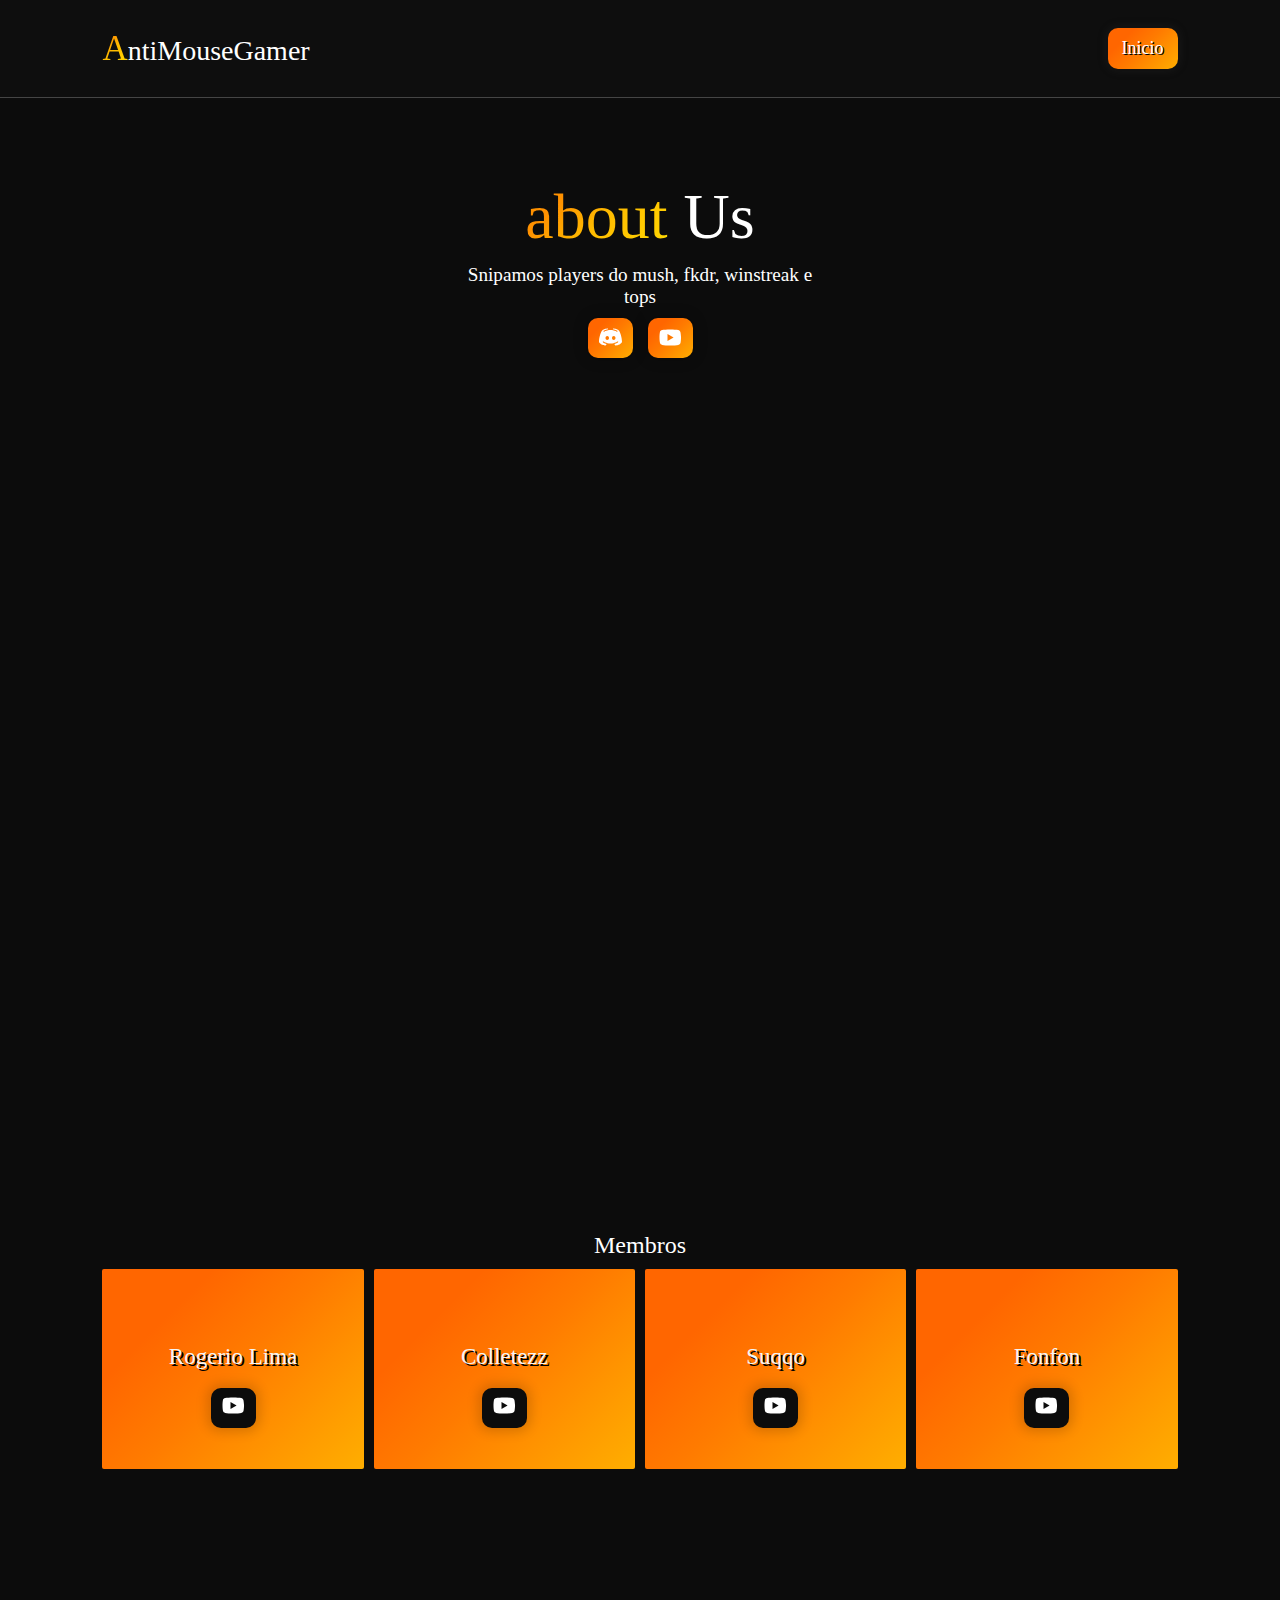
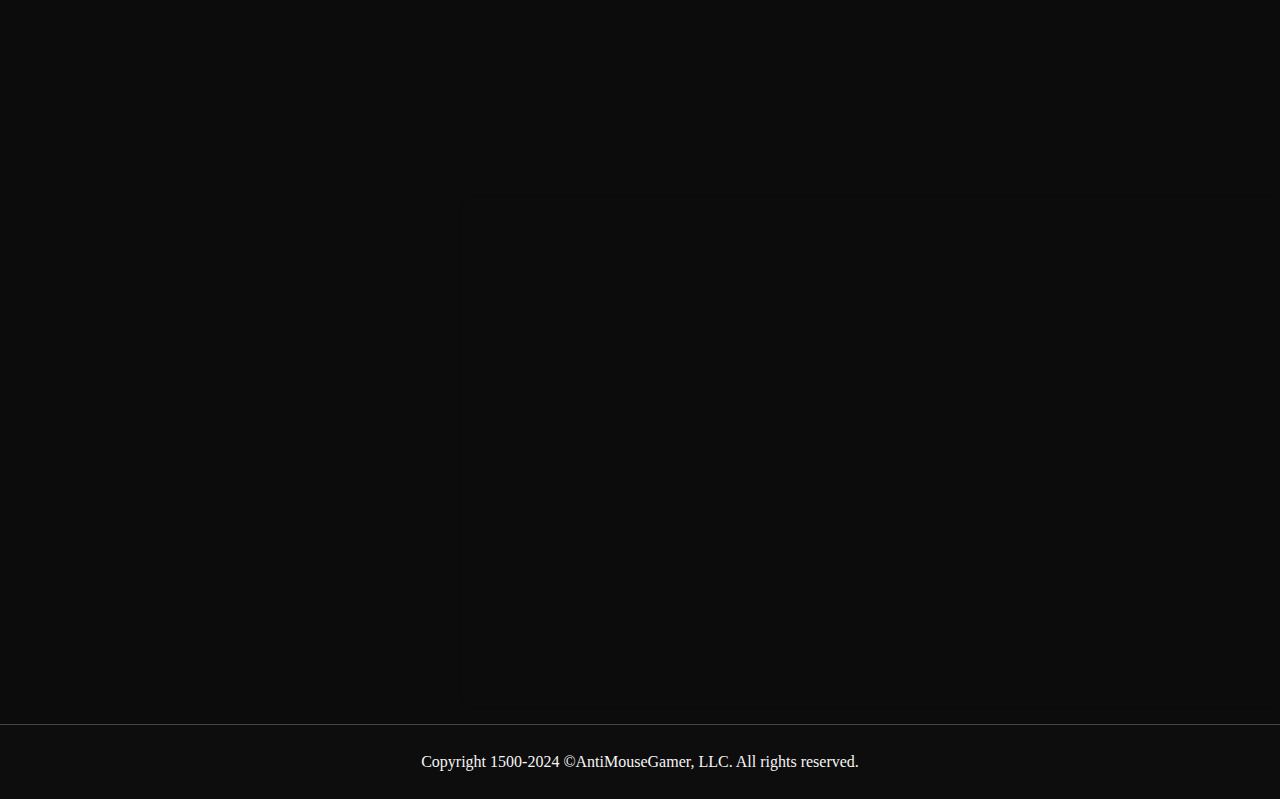
==== index.html @ a4136161 "Update and rename queraiva.html to index.html" ====
<!DOCTYPE html>
<html lang="pt-BR">
<head>
    <meta charset="UTF-8">
    <meta name="viewport" content="width=device-width, initial-scale=1.0">
    <title>AntiMouseGamerClub</title>
    <link rel="stylesheet" href="queraiva.css">
    <link rel="stylesheet" href="https://cdnjs.cloudflare.com/ajax/libs/font-awesome/6.5.2/css/all.min.css">
    <link rel="icon" href="istockphoto-177347598-612x612.png">
</head>
<body>
    <header>
        <nav id="nav_bar">
            <p id="nav_logo"><a>A</a>ntiMouseGamer</p>

            <ul id="nav_list">
                <li class="nav-item active">
                    <button class="button-default"><a href="#home">Inicio</a></button>
                </li>
            </ul>



        
        </nav>
    </header>

    <main id="content">
        <section id="home">
            <div id="cta">
                <h1 id="title">
                    <span>about </span>Us

                </h1>

                <p id="description">
                    Snipamos players do mush, fkdr, winstreak e tops
                </p>

                <div id="cta-buttons">
                
                </div>

                <div class="social-media-btn">
                    
                        <i id="fa-dc">
                           <a href="https://discord.gg/qJ8Dzed3kV"> 
                            <svg fill="#FFFFFF" xmlns="http://www.w3.org/2000/svg"  viewBox="0 0 50 50" width="50px" height="50px"><path d="M 41.625 10.769531 C 37.644531 7.566406 31.347656 7.023438 31.078125 7.003906 C 30.660156 6.96875 30.261719 7.203125 30.089844 7.589844 C 30.074219 7.613281 29.9375 7.929688 29.785156 8.421875 C 32.417969 8.867188 35.652344 9.761719 38.578125 11.578125 C 39.046875 11.867188 39.191406 12.484375 38.902344 12.953125 C 38.710938 13.261719 38.386719 13.429688 38.050781 13.429688 C 37.871094 13.429688 37.6875 13.378906 37.523438 13.277344 C 32.492188 10.15625 26.210938 10 25 10 C 23.789063 10 17.503906 10.15625 12.476563 13.277344 C 12.007813 13.570313 11.390625 13.425781 11.101563 12.957031 C 10.808594 12.484375 10.953125 11.871094 11.421875 11.578125 C 14.347656 9.765625 17.582031 8.867188 20.214844 8.425781 C 20.0625 7.929688 19.925781 7.617188 19.914063 7.589844 C 19.738281 7.203125 19.34375 6.960938 18.921875 7.003906 C 18.652344 7.023438 12.355469 7.566406 8.320313 10.8125 C 6.214844 12.761719 2 24.152344 2 34 C 2 34.175781 2.046875 34.34375 2.132813 34.496094 C 5.039063 39.605469 12.972656 40.941406 14.78125 41 C 14.789063 41 14.800781 41 14.8125 41 C 15.132813 41 15.433594 40.847656 15.621094 40.589844 L 17.449219 38.074219 C 12.515625 36.800781 9.996094 34.636719 9.851563 34.507813 C 9.4375 34.144531 9.398438 33.511719 9.765625 33.097656 C 10.128906 32.683594 10.761719 32.644531 11.175781 33.007813 C 11.234375 33.0625 15.875 37 25 37 C 34.140625 37 38.78125 33.046875 38.828125 33.007813 C 39.242188 32.648438 39.871094 32.683594 40.238281 33.101563 C 40.601563 33.515625 40.5625 34.144531 40.148438 34.507813 C 40.003906 34.636719 37.484375 36.800781 32.550781 38.074219 L 34.378906 40.589844 C 34.566406 40.847656 34.867188 41 35.1875 41 C 35.199219 41 35.210938 41 35.21875 41 C 37.027344 40.941406 44.960938 39.605469 47.867188 34.496094 C 47.953125 34.34375 48 34.175781 48 34 C 48 24.152344 43.785156 12.761719 41.625 10.769531 Z M 18.5 30 C 16.566406 30 15 28.210938 15 26 C 15 23.789063 16.566406 22 18.5 22 C 20.433594 22 22 23.789063 22 26 C 22 28.210938 20.433594 30 18.5 30 Z M 31.5 30 C 29.566406 30 28 28.210938 28 26 C 28 23.789063 29.566406 22 31.5 22 C 33.433594 22 35 23.789063 35 26 C 35 28.210938 33.433594 30 31.5 30 Z"/></svg>
                        </a>
                        
                        </i>

                        <i id="fa-yt">
                          <a href="https://www.youtube.com/@ATMGC"><svg fill="#FFFFFF" xmlns="http://www.w3.org/2000/svg"  viewBox="0 0 50 50" width="50px" height="50px"><path d="M 44.898438 14.5 C 44.5 12.300781 42.601563 10.699219 40.398438 10.199219 C 37.101563 9.5 31 9 24.398438 9 C 17.800781 9 11.601563 9.5 8.300781 10.199219 C 6.101563 10.699219 4.199219 12.199219 3.800781 14.5 C 3.398438 17 3 20.5 3 25 C 3 29.5 3.398438 33 3.898438 35.5 C 4.300781 37.699219 6.199219 39.300781 8.398438 39.800781 C 11.898438 40.5 17.898438 41 24.5 41 C 31.101563 41 37.101563 40.5 40.601563 39.800781 C 42.800781 39.300781 44.699219 37.800781 45.101563 35.5 C 45.5 33 46 29.398438 46.101563 25 C 45.898438 20.5 45.398438 17 44.898438 14.5 Z M 19 32 L 19 18 L 31.199219 25 Z"/></svg></a>  
                          
                        </i>
                    
                        

        </section>

        <section id="coisas">
            <h2 class="section-title">Membros</h2>

            <div id="coisas1">
                
                <div id="coisa">
                    <h3 class="coisa-titulo">
                        Rogerio Lima
                    </h3>

                    <div class="coisa-descri">
                        <i id="fa-yt2">
                            <a href="https://www.youtube.com/@myrealnameguys"><svg fill="#FFFFFF" xmlns="http://www.w3.org/2000/svg"  viewBox="0 0 50 50" width="50px" height="50px"><path d="M 44.898438 14.5 C 44.5 12.300781 42.601563 10.699219 40.398438 10.199219 C 37.101563 9.5 31 9 24.398438 9 C 17.800781 9 11.601563 9.5 8.300781 10.199219 C 6.101563 10.699219 4.199219 12.199219 3.800781 14.5 C 3.398438 17 3 20.5 3 25 C 3 29.5 3.398438 33 3.898438 35.5 C 4.300781 37.699219 6.199219 39.300781 8.398438 39.800781 C 11.898438 40.5 17.898438 41 24.5 41 C 31.101563 41 37.101563 40.5 40.601563 39.800781 C 42.800781 39.300781 44.699219 37.800781 45.101563 35.5 C 45.5 33 46 29.398438 46.101563 25 C 45.898438 20.5 45.398438 17 44.898438 14.5 Z M 19 32 L 19 18 L 31.199219 25 Z"/></svg></a>  
                            
                          </i>
                    </div>
                </div>
                <div id="coisa">
                    <h3 class="coisa-titulo">
                        Colletezz
                    </h3>
                        
                    <div class="coisa-descri">
                        <i id="fa-yt2">
                            <a href="https://www.youtube.com/@SkilledPlayer895"><svg fill="#FFFFFF" xmlns="http://www.w3.org/2000/svg"  viewBox="0 0 50 50" width="50px" height="50px"><path d="M 44.898438 14.5 C 44.5 12.300781 42.601563 10.699219 40.398438 10.199219 C 37.101563 9.5 31 9 24.398438 9 C 17.800781 9 11.601563 9.5 8.300781 10.199219 C 6.101563 10.699219 4.199219 12.199219 3.800781 14.5 C 3.398438 17 3 20.5 3 25 C 3 29.5 3.398438 33 3.898438 35.5 C 4.300781 37.699219 6.199219 39.300781 8.398438 39.800781 C 11.898438 40.5 17.898438 41 24.5 41 C 31.101563 41 37.101563 40.5 40.601563 39.800781 C 42.800781 39.300781 44.699219 37.800781 45.101563 35.5 C 45.5 33 46 29.398438 46.101563 25 C 45.898438 20.5 45.398438 17 44.898438 14.5 Z M 19 32 L 19 18 L 31.199219 25 Z"/></svg></a>  
                            
                          </i>
                    </div>
                </div>
                <div id="coisa">
                    <h3 class="coisa-titulo">
                        Suqqo
                    </h3>

                    <div class="coisa-descri">
                        <i id="fa-yt2">
                            <a href="https://www.youtube.com/@suqqo1"><svg fill="#FFFFFF" xmlns="http://www.w3.org/2000/svg"  viewBox="0 0 50 50" width="50px" height="50px"><path d="M 44.898438 14.5 C 44.5 12.300781 42.601563 10.699219 40.398438 10.199219 C 37.101563 9.5 31 9 24.398438 9 C 17.800781 9 11.601563 9.5 8.300781 10.199219 C 6.101563 10.699219 4.199219 12.199219 3.800781 14.5 C 3.398438 17 3 20.5 3 25 C 3 29.5 3.398438 33 3.898438 35.5 C 4.300781 37.699219 6.199219 39.300781 8.398438 39.800781 C 11.898438 40.5 17.898438 41 24.5 41 C 31.101563 41 37.101563 40.5 40.601563 39.800781 C 42.800781 39.300781 44.699219 37.800781 45.101563 35.5 C 45.5 33 46 29.398438 46.101563 25 C 45.898438 20.5 45.398438 17 44.898438 14.5 Z M 19 32 L 19 18 L 31.199219 25 Z"/></svg></a>  
                            
                          </i> 
                    </div>
                    
                </div>
                <div id="coisa">
                    <h3 class="coisa-titulo">
                        Fonfon
                    </h3>

                    <div class="coisa-descri">
                        <i id="fa-yt2">
                            <a href="https://www.youtube.com/@phoenixs3c"><svg fill="#FFFFFF" xmlns="http://www.w3.org/2000/svg"  viewBox="0 0 50 50" width="50px" height="50px"><path d="M 44.898438 14.5 C 44.5 12.300781 42.601563 10.699219 40.398438 10.199219 C 37.101563 9.5 31 9 24.398438 9 C 17.800781 9 11.601563 9.5 8.300781 10.199219 C 6.101563 10.699219 4.199219 12.199219 3.800781 14.5 C 3.398438 17 3 20.5 3 25 C 3 29.5 3.398438 33 3.898438 35.5 C 4.300781 37.699219 6.199219 39.300781 8.398438 39.800781 C 11.898438 40.5 17.898438 41 24.5 41 C 31.101563 41 37.101563 40.5 40.601563 39.800781 C 42.800781 39.300781 44.699219 37.800781 45.101563 35.5 C 45.5 33 46 29.398438 46.101563 25 C 45.898438 20.5 45.398438 17 44.898438 14.5 Z M 19 32 L 19 18 L 31.199219 25 Z"/></svg></a>  
                            
                          </i>
                    </div>
            </div>
        </section>

        <div id="widget">
            <iframe src="https://discord.com/widget?id=1278100739876458537&theme=dark" width="350" height="500" allowtransparency="true" frameborder="0" sandbox="allow-popups allow-popups-to-escape-sandbox allow-same-origin allow-scripts"></iframe>
        </div>
        
                        <section id="footer">
            <footer>
                Copyright 1500-2024 &copy;AntiMouseGamer, LLC. All rights reserved.<br>

                <div id="author">
                </div>
            </footer>
        </section>
    </main>
    <script src="script.js"></script>


</body>
</html>
---- queraiva.css ----
@import url('https://fonts.cdnfonts.com/css/minecraft-3');
@import url('https://fonts.cdnfonts.com/css/home-video');
@import url('https://fonts.googleapis.com/css2?family=Poppins:ital,wght@0,100;0,200;0,300;0,400;0,500;0,600;0,700;0,800;0,900;1,100;1,200;1,300;1,400;1,500;1,600;1,700;1,800;1,900&display=swap');

*{
    font-family: '';
    margin: 0;
    padding: 0;
    box-sizing: border-box;
    font-weight: 400;
    
}

body{
    background-color: rgb(12, 12, 12);
}
section{
    padding: 28px 8%;
}
header{
    width: 100%;
    padding: 28px 8%;
    position: sticky;
    top: 0;
    background-color: rgb(14, 14, 14);
    z-index: 3;
    border-bottom: 1px rgba(255, 255, 255, 0.233) solid;
}

#nav_bar{
    width: 100%;
    display: flex;
    align-items: center;
    justify-content: space-between;
}
#nav_logo{
    font-size: 28px;
    color: white;
    font-family: '';
    font-family: '';
}
#nav_list{
    display: flex;
    list-style: none;
    gap: 48px;
}
.nav-item a {
    text-decoration: none;
    color: whitesmoke;
}
.nav-item.active a {
    color: rgb(255, 255, 255);
}
.button-default{
    border: none;
    cursor: pointer;
    display: flex;
    align-items: center;
    justify-content: center;
    border-radius: 10px;
    padding: 10px 14px;
    font-weight: 650;
    box-shadow: 0px 0px 10px 2px rgba(70, 70, 70, 0.158);
    background: linear-gradient(135deg, #ff6600 24%, #ff7b00 50%, #ff9900 79%, #ffae00 100%);
    color: #fff;
    transition: 0.5;
    text-shadow: 1.2px 1.2px black;
    font-size: 18px;
}
.button-default:hover{
    background: linear-gradient(135deg, rgb(184, 83, 0) 24%, #b35600 50%, #c27400 79%, #ca8a00 100%);
    color: rgb(214, 214, 214);
    transition: ease 1s;
}
#home{
    display: flex;
    min-height: calc(100vh - 98px);
    font-weight: 400;
    justify-content: center;
    text-align: center;
}

#cta{
    width: 35%;
    flex-direction: column;
    gap: 28px;
    margin-top: 5%;
}
#title{
    font-size: 4rem;
    color: white;
}
#title span{
    color:#124f68;
    background: linear-gradient(135deg, #ff9100 24%, #ffbb00 50%, #ffd000 79%, #ffe609 100%);
    background-clip: text;
    -webkit-text-fill-color: transparent;
    color: black;
    
}
#description{
    color: white;
    font-family: '';
    font-size: 1.2rem;
    margin-top: 10px;
    margin-bottom: 10px;
    text-align: center;
}
#description a{
    font-family: '';
    text-decoration: none;
    color:#124f68;
    background: linear-gradient(135deg, #ff6600 24%, #ff7b00 50%, #ff9900 79%, #ffae00 100%);
    background-clip: text;
    -webkit-text-fill-color: transparent;
    color: black;
    font-size: 1.2rem;
}
#description a:hover{
    font-style: italic;
}
#cta-buttons{
    display: flex;
}
#cta-buttons a{
    text-decoration: none;
}
.social-media-btn{

    display: flex;
    gap: 15px;
    justify-content: center;
}
.social-media-btn a{
    
    display: flex;
    align-items: center;
    width: 45px;
    height: 40px;
    background: linear-gradient(135deg, #ff6600 24%, #ff7b00 50%, #ff9900 79%, #ffae00 100%);
    justify-content: center;
    border-radius: 10px;
    text-decoration: none;
    box-shadow: 0px 0px 12px 4px rgba(0, 0, 0, 0.151);
    
}
.social-media-btn a:hover{
    background: linear-gradient(135deg, rgb(184, 83, 0) 24%, #b35600 50%, #c27400 79%, #ca8a00 100%);
}
#fa-dc svg{
    height: 25px;
    align-items: center;
    justify-content: center;
    display: flex;
    
}
#fa-yt svg{
    display: flex; 
    height: 25px;
    align-items: center;
    justify-content: center;
    
}
.button-default2{
    border: none;
    cursor: pointer;
    align-items: center;
    border-radius: 10px;
    padding: 10px 14px;
    font-weight: 650;
    box-shadow: 0px 0px 10px 2px rgba(70, 70, 70, 0.158);
    background: linear-gradient(135deg, #ff9100 24%, #ffbb00 50%, #ffd000 79%, #ffe609 100%);
    color: #fff;
    margin-top: 20px;
    margin-bottom: 20px;
    transition: 0.5;
}
#coisas{
    display: flex;
    flex-direction: column;
    align-items: center;
    justify-content: center;
    min-height: 100vh;
    text-align: center;
}
.section-title{
    color: white;
    font-size: 1.5635;
}
#coisas1{
    width: 100%;
    display: flex;
    justify-content: center;
    gap: 10px;
    margin-top: 10px;
}
#coisa{
    display: flex;
    flex-direction: column;
    align-items: center;
    border-radius: 2px;
    gap: 18px;
    width: 25%;
    padding: 20px;
    height: 200px;
    background: linear-gradient(135deg, #ff6600 24%, #ff7b00 50%, #ff9900 79%, #ffae00 100%);
}
#coisa h3{
    color: whitesmoke;
    font-size: 23px;
    align-items: center;
    justify-content: center;
    margin-top: 25%;
    text-shadow: 2px 2px black;  
}
#widget{
    margin-left: calc(50% - 175px);
    box-shadow: 0px 0px 10px rgba(97, 97, 97, 0.041);
    border-radius: 10px;
    margin-bottom: 20px;
}
.coisa-descri{
    color: whitesmoke;
    display: flex;
    text-align: center;
    align-items: center;
    font-family: monospace;
    font-size: 17px;
    text-shadow: 1px 1px 2px black;
    font-family: '';
}
#footer{
    width: 100%;
    padding: 28px 8%;
    top: 0;
    background-color: rgb(14, 13, 13);
    z-index: 3;
    border-top: 1px rgba(255, 255, 255, 0.233) solid;
    color: whitesmoke;
    text-align: center;
    font-weight: normal;
}
.button-default a{
    color: white;
    text-decoration: none;

}
.button-default2:hover{
    color: rgb(219, 218, 218);
    background: linear-gradient(135deg, #002453 24%, #154f75 50%, #165d79 79%, #2a5b8d 100%);
    transition: 0.5;
}
#author{
    display: flex;
    text-align: right;
    font-family: '';
}

#footer a{
    background: linear-gradient(135deg, #002c66 24%, #185985 50%, #186785 79%, #316AA4 100%);
    background-clip: text;
    -webkit-text-fill-color: transparent;
    color: black;
    font-size: 17px;
    text-shadow: 1px 1px 2px rgba(0, 0, 0, 0.432);
    text-decoration: none;
    font-family: '';
    margin-top: 10px ;
    bottom: 0;
}
#footer a:hover{
    font-style: italic;
}
#footer a span{
    font-family: '';
}

#nav_logo a{
    font-family: '';
    color:#124f68;
    background: linear-gradient(135deg, #ff9100 24%, #ffbb00 50%, #ffd000 79%, #ffe609 100%);
    background-clip: text;
    -webkit-text-fill-color: transparent;
    font-size: 35px;


}
#fa-yt2 svg{
    height: 25px;
    width: 25px;
}
#fa-yt2{
    display: flex; 
    height: 25px;
    align-items: center;
    justify-content: center;
    display: flex;
    gap: 15px;
    justify-content: center;    
    display: flex;
    align-items: center;
    width: 45px;
    height: 40px;
    background-color: rgb(12, 12, 12);
    justify-content: center;
    border-radius: 10px;
    text-decoration: none;
    box-shadow: 0px 0px 12px 4px rgba(0, 0, 0, 0.151);
}
#fa-yt2:hover{
    background-color: rgb(37, 37, 37);
}
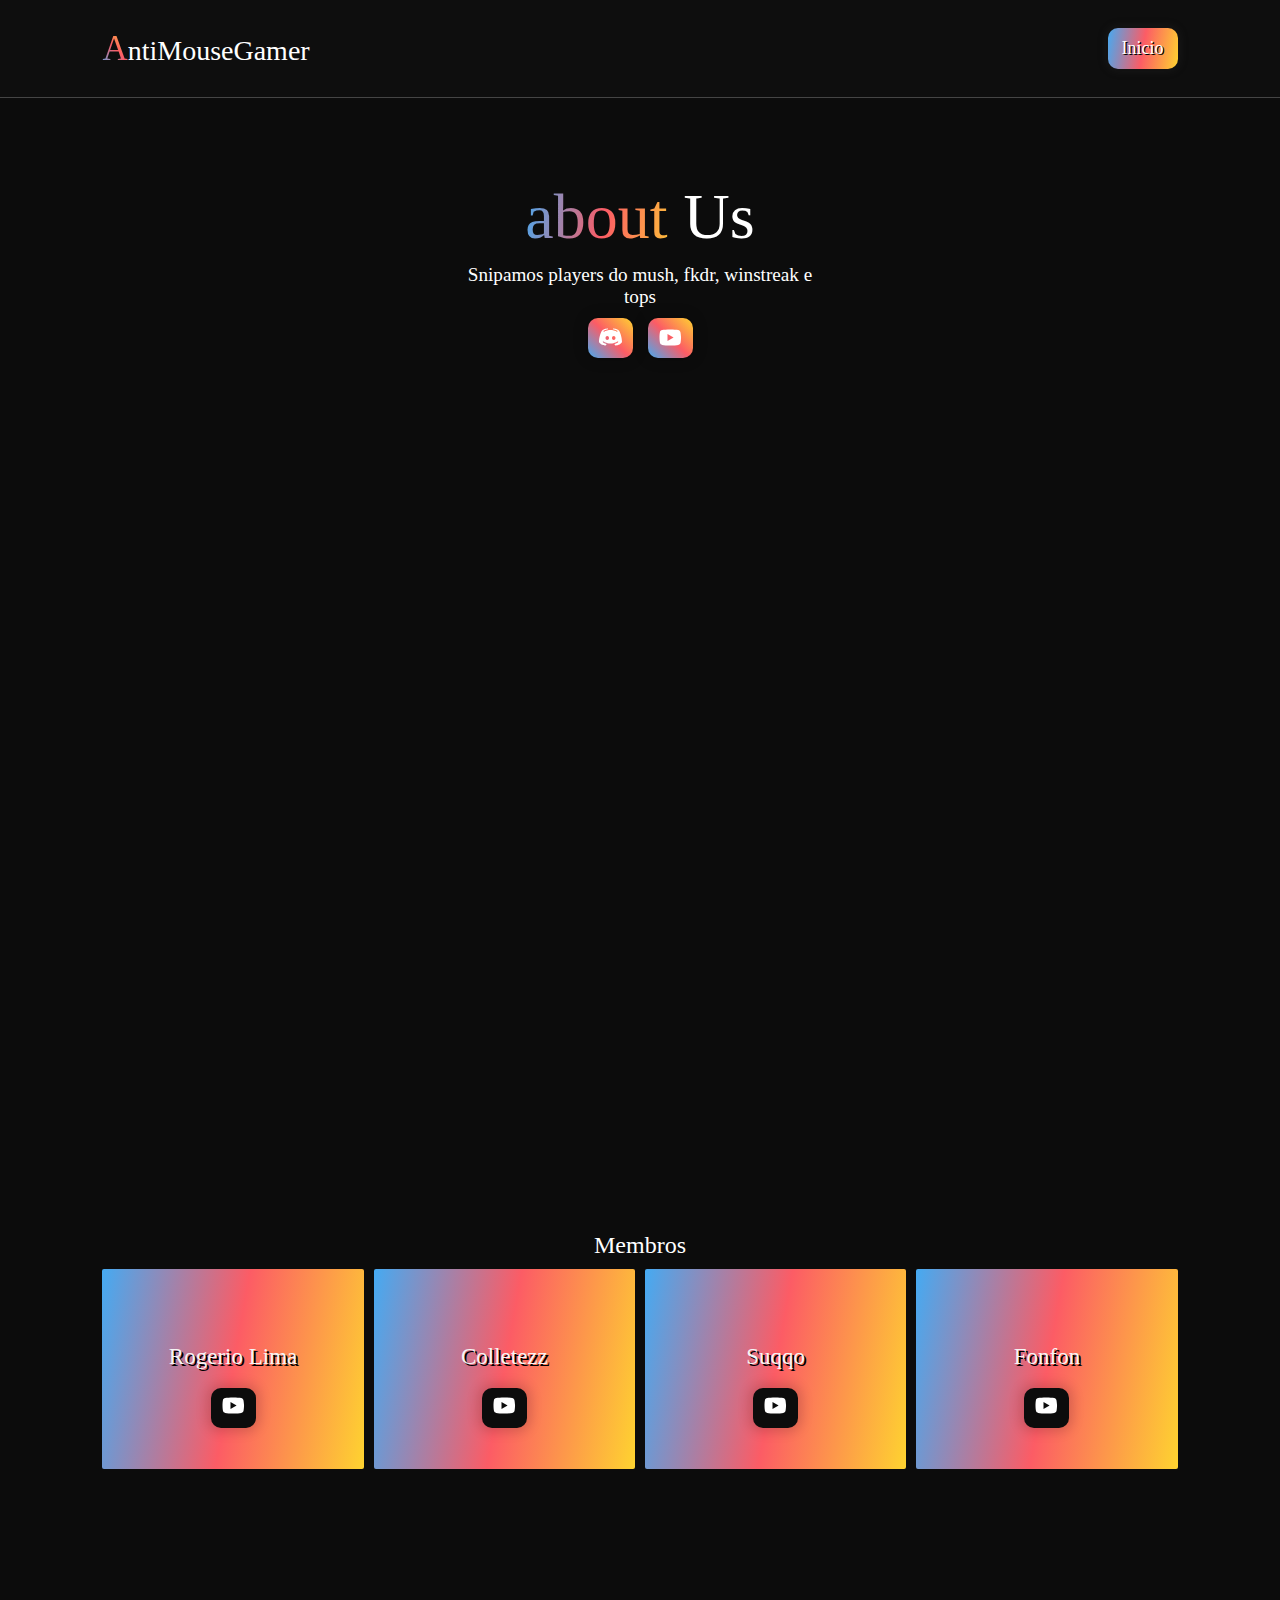
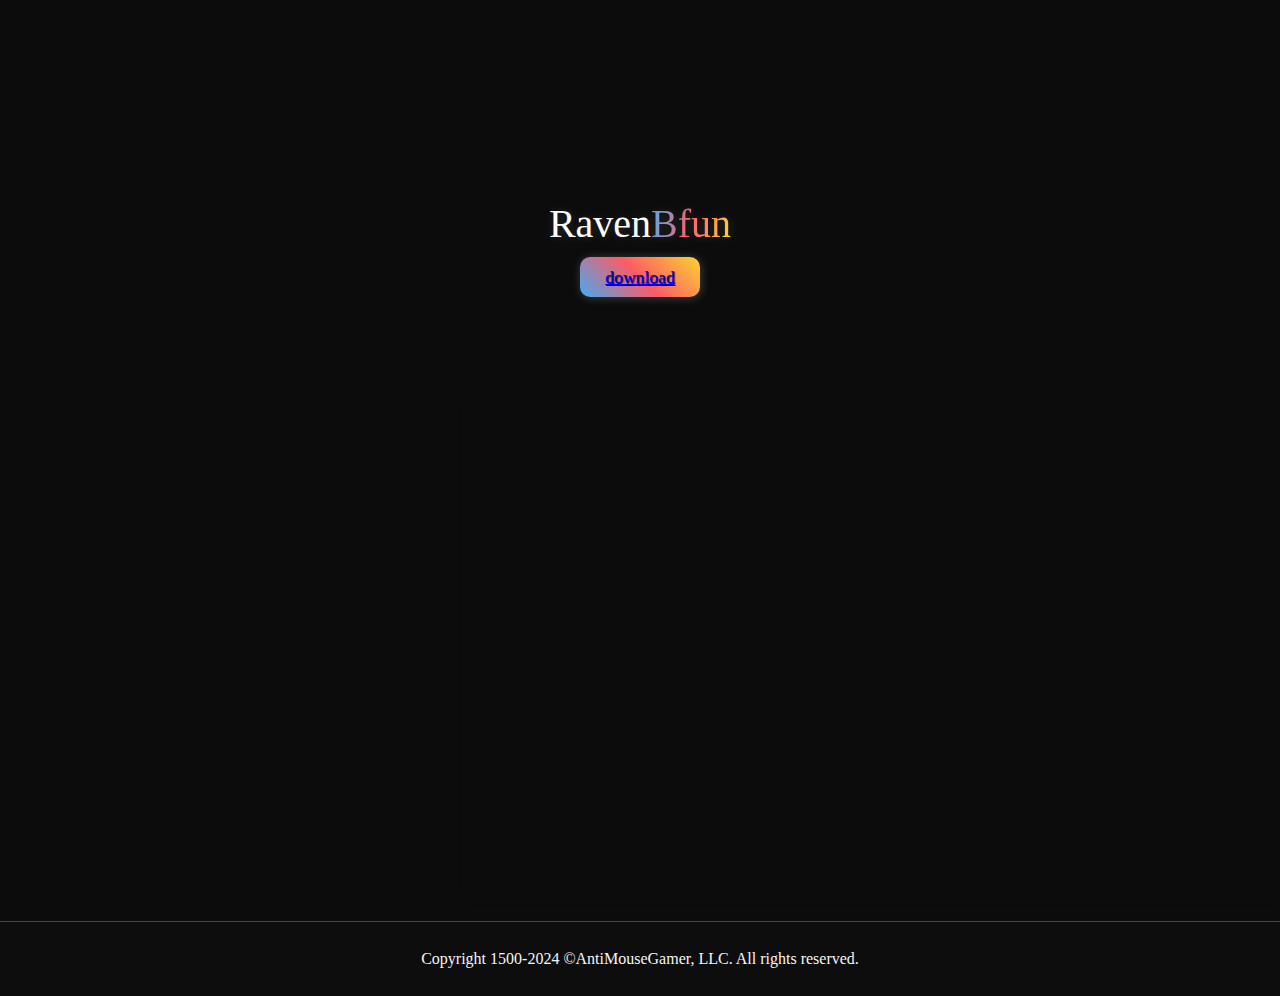
==== commit 81cb0b0d: "antimousegamer website v3" ====
--- a/index.html
+++ b/index.html
@@ -4,7 +4,7 @@
     <meta charset="UTF-8">
     <meta name="viewport" content="width=device-width, initial-scale=1.0">
     <title>AntiMouseGamerClub</title>
-    <link rel="stylesheet" href="queraiva.css">
+    <link rel="stylesheet" href="style.css">
     <link rel="stylesheet" href="https://cdnjs.cloudflare.com/ajax/libs/font-awesome/6.5.2/css/all.min.css">
     <link rel="icon" href="istockphoto-177347598-612x612.png">
 </head>
@@ -115,8 +115,13 @@
             </div>
         </section>
 
+        <div class="raven-bfun">
+            <h1>Raven<a>Bfun</a></h1>
+            <button><a href="https://antimousegamerwebsite.github.io/RavenBfunWebsite/">download</a></button>
+        </div>
+
         <div id="widget">
-            <iframe src="https://discord.com/widget?id=1278100739876458537&theme=dark" width="350" height="500" allowtransparency="true" frameborder="0" sandbox="allow-popups allow-popups-to-escape-sandbox allow-same-origin allow-scripts"></iframe>
+            <iframe src="https://discord.com/widget?id=1292309046036135986&theme=dark" width="350" height="500" allowtransparency="true" frameborder="0" sandbox="allow-popups allow-popups-to-escape-sandbox allow-same-origin allow-scripts"></iframe>
         </div>
         
                         <section id="footer">
@@ -132,4 +137,4 @@
 
 
 </body>
-</html>
+</html>--- a/style.css
+++ b/style.css
@@ -0,0 +1,376 @@
+
+@import url('https://fonts.cdnfonts.com/css/minecraft-3');
+@import url('https://fonts.cdnfonts.com/css/home-video');
+@import url('https://fonts.googleapis.com/css2?family=Poppins:ital,wght@0,100;0,200;0,300;0,400;0,500;0,600;0,700;0,800;0,900;1,100;1,200;1,300;1,400;1,500;1,600;1,700;1,800;1,900&display=swap');
+
+*{
+    font-family: '';
+    margin: 0;
+    padding: 0;
+    box-sizing: border-box;
+    font-weight: 400;
+    
+}
+
+body{
+    background-color: rgb(12, 12, 12);
+}
+section{
+    padding: 28px 8%;
+}
+header{
+    width: 100%;
+    padding: 28px 8%;
+    position: sticky;
+    top: 0;
+    background-color: rgb(14, 14, 14);
+    z-index: 3;
+    border-bottom: 1px rgba(255, 255, 255, 0.233) solid;
+}
+
+#nav_bar{
+    width: 100%;
+    display: flex;
+    align-items: center;
+    justify-content: space-between;
+}
+#nav_logo{
+    font-size: 28px;
+    color: white;
+    font-family: '';
+    font-family: '';
+}
+#nav_list{
+    display: flex;
+    list-style: none;
+    gap: 48px;
+}
+.nav-item a {
+    text-decoration: none;
+    color: whitesmoke;
+}
+.nav-item.active a {
+    color: rgb(255, 255, 255);
+}
+.button-default{
+    border: none;
+    cursor: pointer;
+    display: flex;
+    align-items: center;
+    justify-content: center;
+    border-radius: 10px;
+    padding: 10px 14px;
+    font-weight: 650;
+    box-shadow: 0px 0px 10px 2px rgba(70, 70, 70, 0.158);
+    background: linear-gradient(100deg, #45aaf2, #fc5c65, #fed330);
+    color: #fff;
+    transition: 0.5;
+    text-shadow: 1.2px 1.2px black;
+    font-size: 18px;
+}
+.button-default:hover{
+    color: rgb(240, 240, 240);
+    background: linear-gradient(100deg, #3a8dc9, #da454c, #dfb622);
+    transition: ease 1s;
+}
+#home{
+    display: flex;
+    min-height: calc(100vh - 98px);
+    font-weight: 400;
+    justify-content: center;
+    text-align: center;
+}
+
+#cta{
+    width: 35%;
+    flex-direction: column;
+    gap: 28px;
+    margin-top: 5%;
+}
+#title{
+    font-size: 4rem;
+    color: white;
+}
+#title span{
+    color:#124f68;
+    background: linear-gradient(100deg, #45aaf2, #fc5c65, #fed330);
+    background-clip: text;
+    -webkit-text-fill-color: transparent;
+    color: black;
+    
+}
+#description{
+    color: white;
+    font-family: '';
+    font-size: 1.2rem;
+    margin-top: 10px;
+    margin-bottom: 10px;
+    text-align: center;
+}
+#description a{
+    font-family: '';
+    text-decoration: none;
+    color:#124f68;
+    background: linear-gradient(100deg, #45aaf2, #fc5c65, #fed330);
+    background-clip: text;
+    -webkit-text-fill-color: transparent;
+    color: black;
+    font-size: 1.2rem;
+}
+#description a:hover{
+    font-style: italic;
+}
+#cta-buttons{
+    display: flex;
+}
+#cta-buttons a{
+    text-decoration: none;
+}
+.social-media-btn{
+
+    display: flex;
+    gap: 15px;
+    justify-content: center;
+}
+.social-media-btn a{
+    
+    display: flex;
+    align-items: center;
+    width: 45px;
+    height: 40px;
+    background: linear-gradient(45deg, #45aaf2, #fc5c65, #fed330);
+    justify-content: center;
+    border-radius: 10px;
+    text-decoration: none;
+    box-shadow: 0px 0px 12px 4px rgba(0, 0, 0, 0.151);
+    
+}
+.social-media-btn a:hover{
+    background: linear-gradient(100deg, #3a8dc9, #da454c, #dfb622);
+}
+#fa-dc svg{
+    height: 25px;
+    align-items: center;
+    justify-content: center;
+    display: flex;
+    
+}
+
+body::-webkit-scrollbar-thumb {
+    background: linear-gradient(20deg, #45aaf2, #fc5c65, #fed330);
+    border: solid 2px rgb(49, 49, 49);
+    width: 5px;
+}
+body::-webkit-scrollbar{
+    border: solid 2px rgb(49, 49, 49);
+    box-shadow: 0px 0px 20px 0px rgba(87, 87, 87, 0.068);
+    background-color: rgb(30, 30, 30);
+    align-items: center;
+    text-align: center;
+    margin: auto;
+    width: 10px;
+}
+
+#fa-yt svg{
+    display: flex; 
+    height: 25px;
+    align-items: center;
+    justify-content: center;
+    
+}
+.button-default2{
+    border: none;
+    cursor: pointer;
+    align-items: center;
+    border-radius: 10px;
+    padding: 10px 14px;
+    font-weight: 650;
+    box-shadow: 0px 0px 10px 2px rgba(70, 70, 70, 0.158);
+    background: linear-gradient(45deg, #45aaf2, #fc5c65, #fed330);
+    color: #fff;
+    margin-top: 20px;
+    margin-bottom: 20px;
+    transition: 0.5;
+}
+#coisas{
+    display: flex;
+    flex-direction: column;
+    align-items: center;
+    justify-content: center;
+    min-height: 100vh;
+    text-align: center;
+}
+.section-title{
+    color: white;
+    font-size: 1.5635;
+}
+#coisas1{
+    width: 100%;
+    display: flex;
+    justify-content: center;
+    gap: 10px;
+    margin-top: 10px;
+}
+#coisa{
+    display: flex;
+    flex-direction: column;
+    align-items: center;
+    border-radius: 2px;
+    gap: 18px;
+    width: 25%;
+    padding: 20px;
+    height: 200px;
+    background: linear-gradient(100deg, #45aaf2, #fc5c65, #fed330);
+}
+#coisa h3{
+    color: whitesmoke;
+    font-size: 23px;
+    align-items: center;
+    justify-content: center;
+    margin-top: 25%;
+    text-shadow: 2px 2px black;  
+}
+#widget{
+    margin-left: calc(50% - 175px);
+    box-shadow: 0px 0px 10px rgba(97, 97, 97, 0.041);
+    border-radius: 10px;
+    margin-bottom: 20px;
+}
+.coisa-descri{
+    color: whitesmoke;
+    display: flex;
+    text-align: center;
+    align-items: center;
+    font-family: monospace;
+    font-size: 17px;
+    text-shadow: 1px 1px 2px black;
+    font-family: '';
+}
+#footer{
+    width: 100%;
+    padding: 28px 8%;
+    top: 0;
+    background-color: rgb(14, 13, 13);
+    z-index: 3;
+    border-top: 1px rgba(255, 255, 255, 0.233) solid;
+    color: whitesmoke;
+    text-align: center;
+    font-weight: normal;
+}
+.button-default a{
+    color: white;
+    text-decoration: none;
+
+}
+.button-default2:hover{
+    color: rgb(219, 218, 218);
+    background: linear-gradient(135deg, #002453 24%, #154f75 50%, #165d79 79%, #2a5b8d 100%);
+    transition: 0.5;
+}
+#author{
+    display: flex;
+    text-align: right;
+    font-family: '';
+}
+
+#footer a{
+    background: linear-gradient(135deg, #002c66 24%, #185985 50%, #186785 79%, #316AA4 100%);
+    background-clip: text;
+    -webkit-text-fill-color: transparent;
+    color: black;
+    font-size: 17px;
+    text-shadow: 1px 1px 2px rgba(0, 0, 0, 0.432);
+    text-decoration: none;
+    font-family: '';
+    margin-top: 10px ;
+    bottom: 0;
+}
+#footer a:hover{
+    font-style: italic;
+}
+#footer a span{
+    font-family: '';
+}
+
+#nav_logo a{
+    font-family: '';
+    color:#124f68;
+    background: linear-gradient(45deg, #45aaf2, #fc5c65, #fed330);
+    background-clip: text;
+    -webkit-text-fill-color: transparent;
+    font-size: 35px;
+
+
+}
+#fa-yt2 svg{
+    height: 25px;
+    width: 25px;
+}
+#fa-yt2{
+    display: flex; 
+    height: 25px;
+    align-items: center;
+    justify-content: center;
+    display: flex;
+    gap: 15px;
+    justify-content: center;    
+    display: flex;
+    align-items: center;
+    width: 45px;
+    height: 40px;
+    background-color: rgb(12, 12, 12);
+    justify-content: center;
+    border-radius: 10px;
+    text-decoration: none;
+    box-shadow: 0px 0px 12px 4px rgba(0, 0, 0, 0.151);
+}
+#fa-yt2:hover{
+    background-color: rgb(37, 37, 37);
+}
+
+.raven-bfun h1{
+    color: white;
+    text-shadow: 1px 1px 10px rgba(255, 255, 255, 0.144);
+    font-size: 2.5rem;
+    text-align: center;
+}
+
+.raven-bfun h1 a{
+    color:#124f68;
+    background: linear-gradient(100deg, #45aaf2, #fc5c65, #fed330);
+    background-clip: text;
+    -webkit-text-fill-color: transparent;
+    color: black;
+}
+
+.raven-bfun button{
+    border: none;
+    cursor: pointer;
+    align-items: center;
+    border-radius: 10px;
+    padding: 10px 14px;
+    font-weight: 400;
+    box-shadow: 0px 0px 10px 2px rgba(70, 70, 70, 0.158);
+    background: linear-gradient(45deg, #45aaf2, #fc5c65, #fed330);
+    color: #fff;
+    text-shadow: 1px 1px 1px black;
+    transition: 0.5;
+    margin: auto;
+    align-items: center;
+    justify-content: center;
+    display: flex;
+    height: 40px;
+    width: 120px;
+    font-size: 1.1rem;
+    margin-top: 10px;
+    box-shadow: 1px 1px 10px rgba(255, 255, 255, 0.219);
+}
+
+.raven-bfun button:hover{
+    color: rgb(240, 240, 240);
+    background: linear-gradient(100deg, #3a8dc9, #da454c, #dfb622);
+}
+
+.raven-bfun{
+    margin-bottom: 100px;
+}
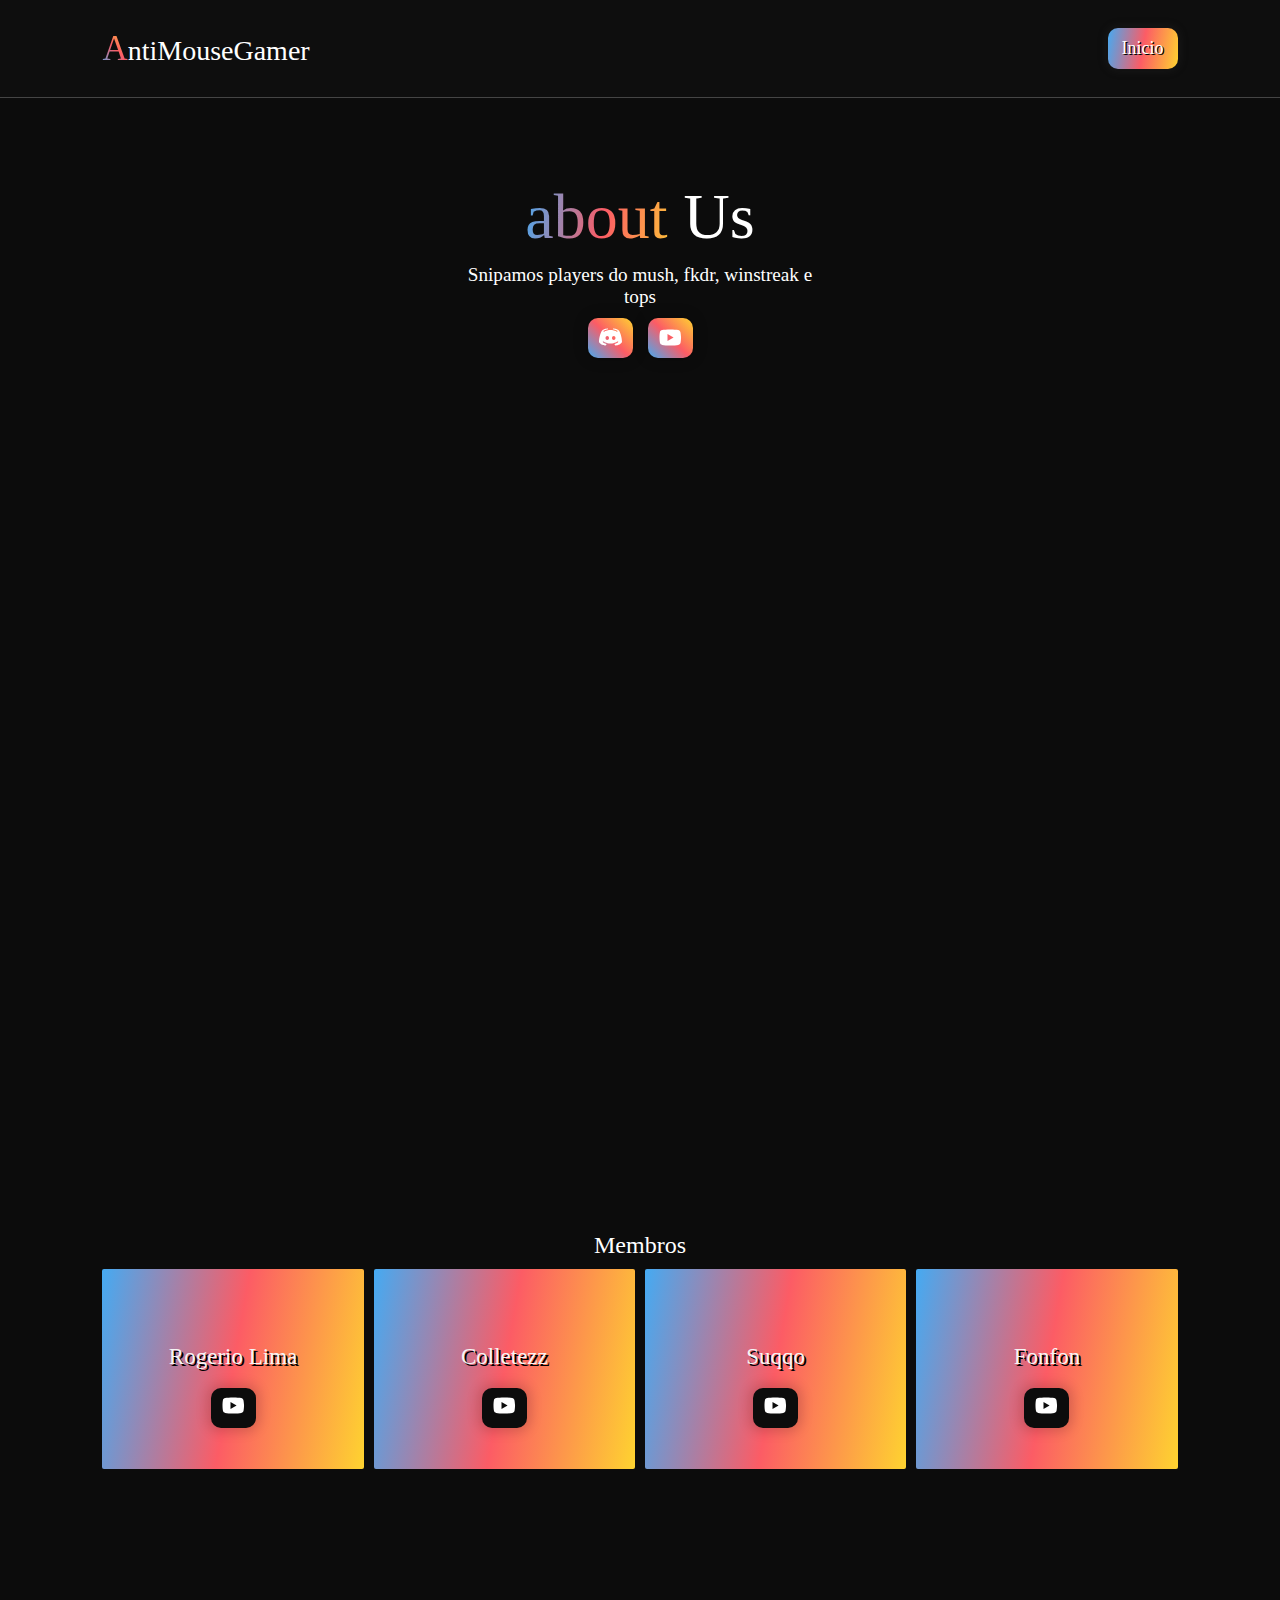
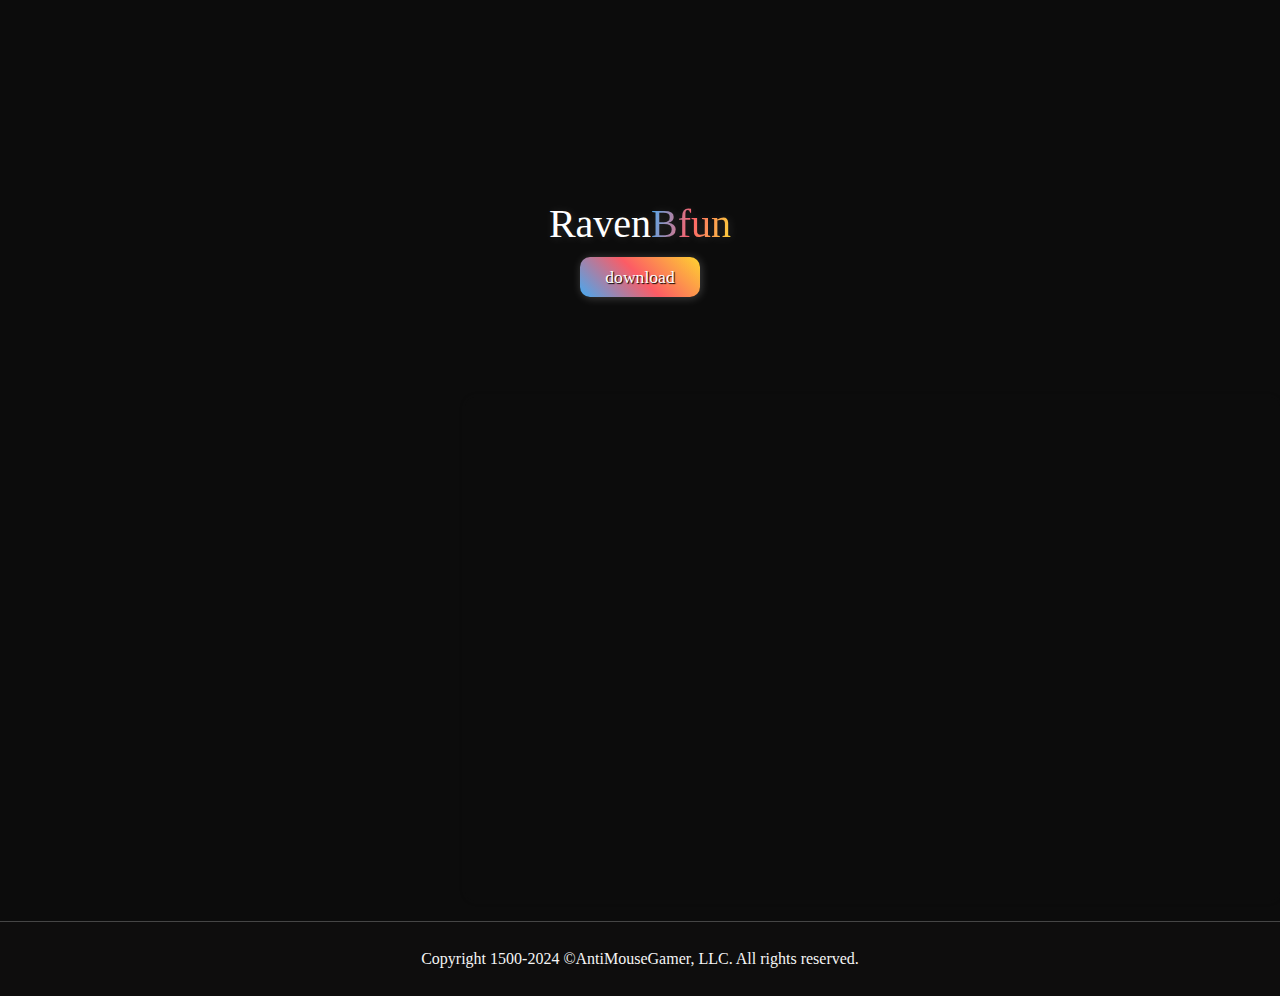
==== commit 17be8646: "v3.1" ====
--- a/index.html
+++ b/index.html
@@ -117,7 +117,7 @@
 
         <div class="raven-bfun">
             <h1>Raven<a>Bfun</a></h1>
-            <button><a href="https://antimousegamerwebsite.github.io/RavenBfunWebsite/">download</a></button>
+            <a href="https://antimousegamerwebsite.github.io/RavenBfunWebsite/"><button><a id="texta">download</a></button></a></a>
         </div>
 
         <div id="widget">
--- a/style.css
+++ b/style.css
@@ -333,6 +333,7 @@
     text-shadow: 1px 1px 10px rgba(255, 255, 255, 0.144);
     font-size: 2.5rem;
     text-align: center;
+    text-decoration: none;
 }
 
 .raven-bfun h1 a{
@@ -341,6 +342,7 @@
     background-clip: text;
     -webkit-text-fill-color: transparent;
     color: black;
+    text-decoration: none;
 }
 
 .raven-bfun button{
@@ -350,6 +352,7 @@
     border-radius: 10px;
     padding: 10px 14px;
     font-weight: 400;
+    text-decoration: none;
     box-shadow: 0px 0px 10px 2px rgba(70, 70, 70, 0.158);
     background: linear-gradient(45deg, #45aaf2, #fc5c65, #fed330);
     color: #fff;
@@ -373,4 +376,12 @@
 
 .raven-bfun{
     margin-bottom: 100px;
-}
+    text-decoration: none;
+}
+.raven-bfun a button{
+    text-decoration: none;
+}
+
+#texta{
+    text-decoration: none; 
+}
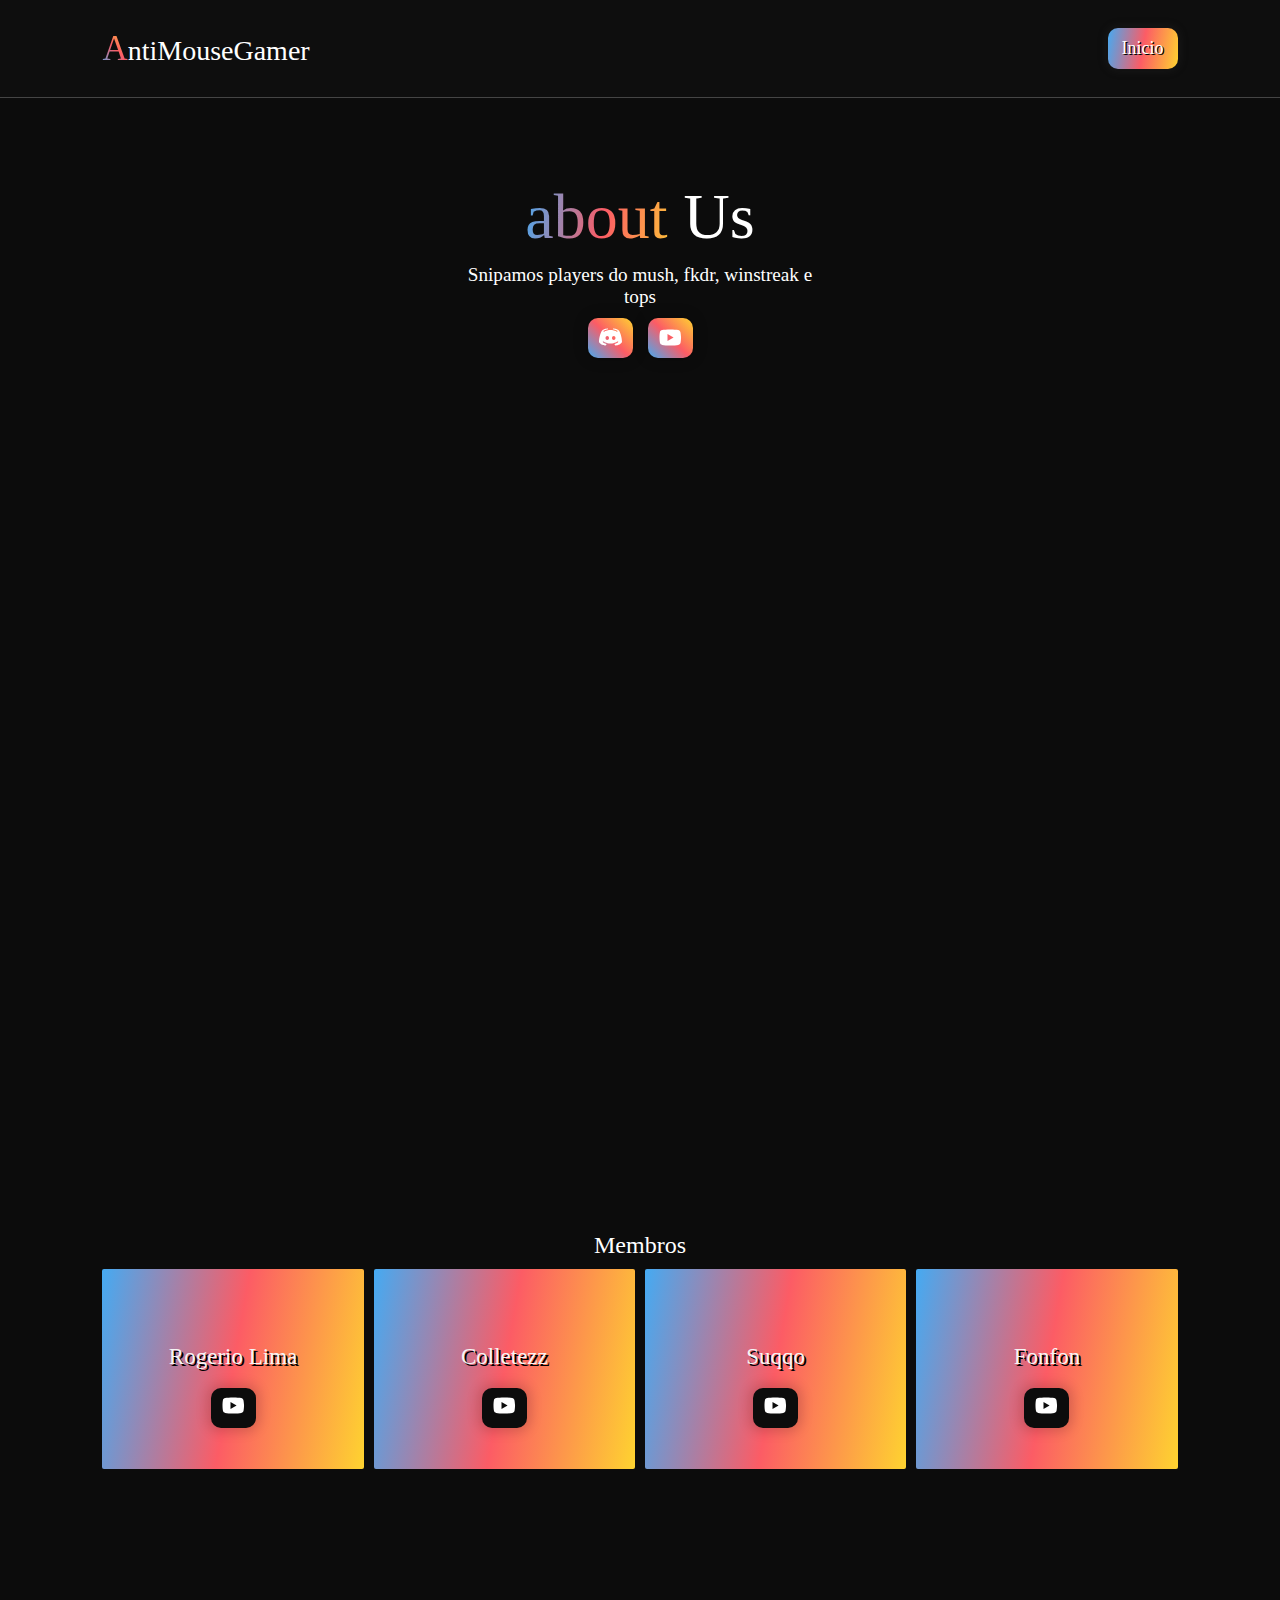
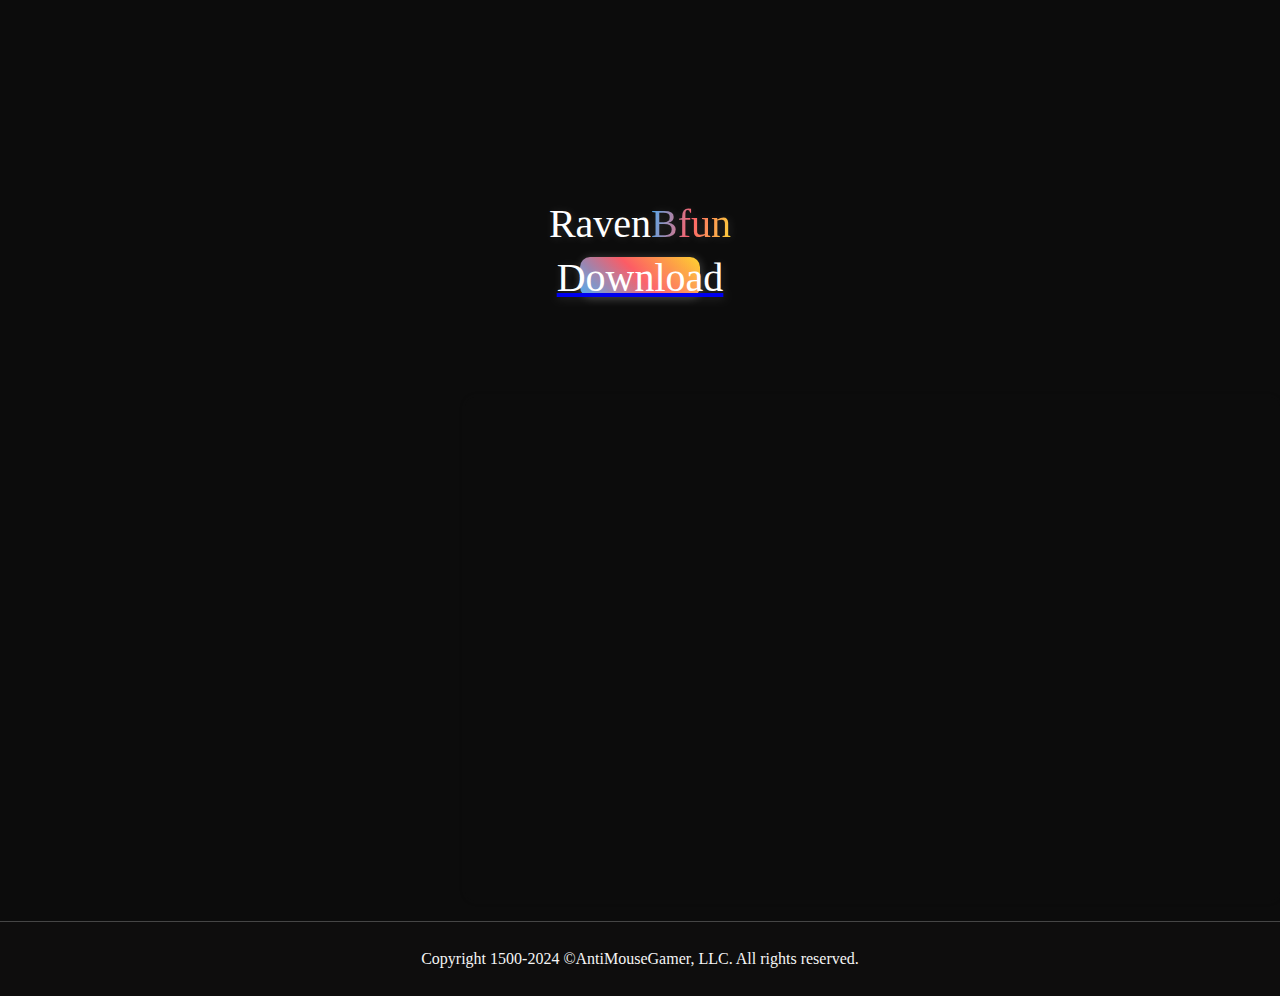
==== commit 21d8402d: "v3.2" ====
--- a/index.html
+++ b/index.html
@@ -117,7 +117,7 @@
 
         <div class="raven-bfun">
             <h1>Raven<a>Bfun</a></h1>
-            <a href="https://antimousegamerwebsite.github.io/RavenBfunWebsite/"><button><a id="texta">download</a></button></a></a>
+            <a href="https://antimousegamerwebsite.github.io/RavenBfunWebsite/" id="atacom"><button><h1 id="texta">Download</h1></button></a>
         </div>
 
         <div id="widget">
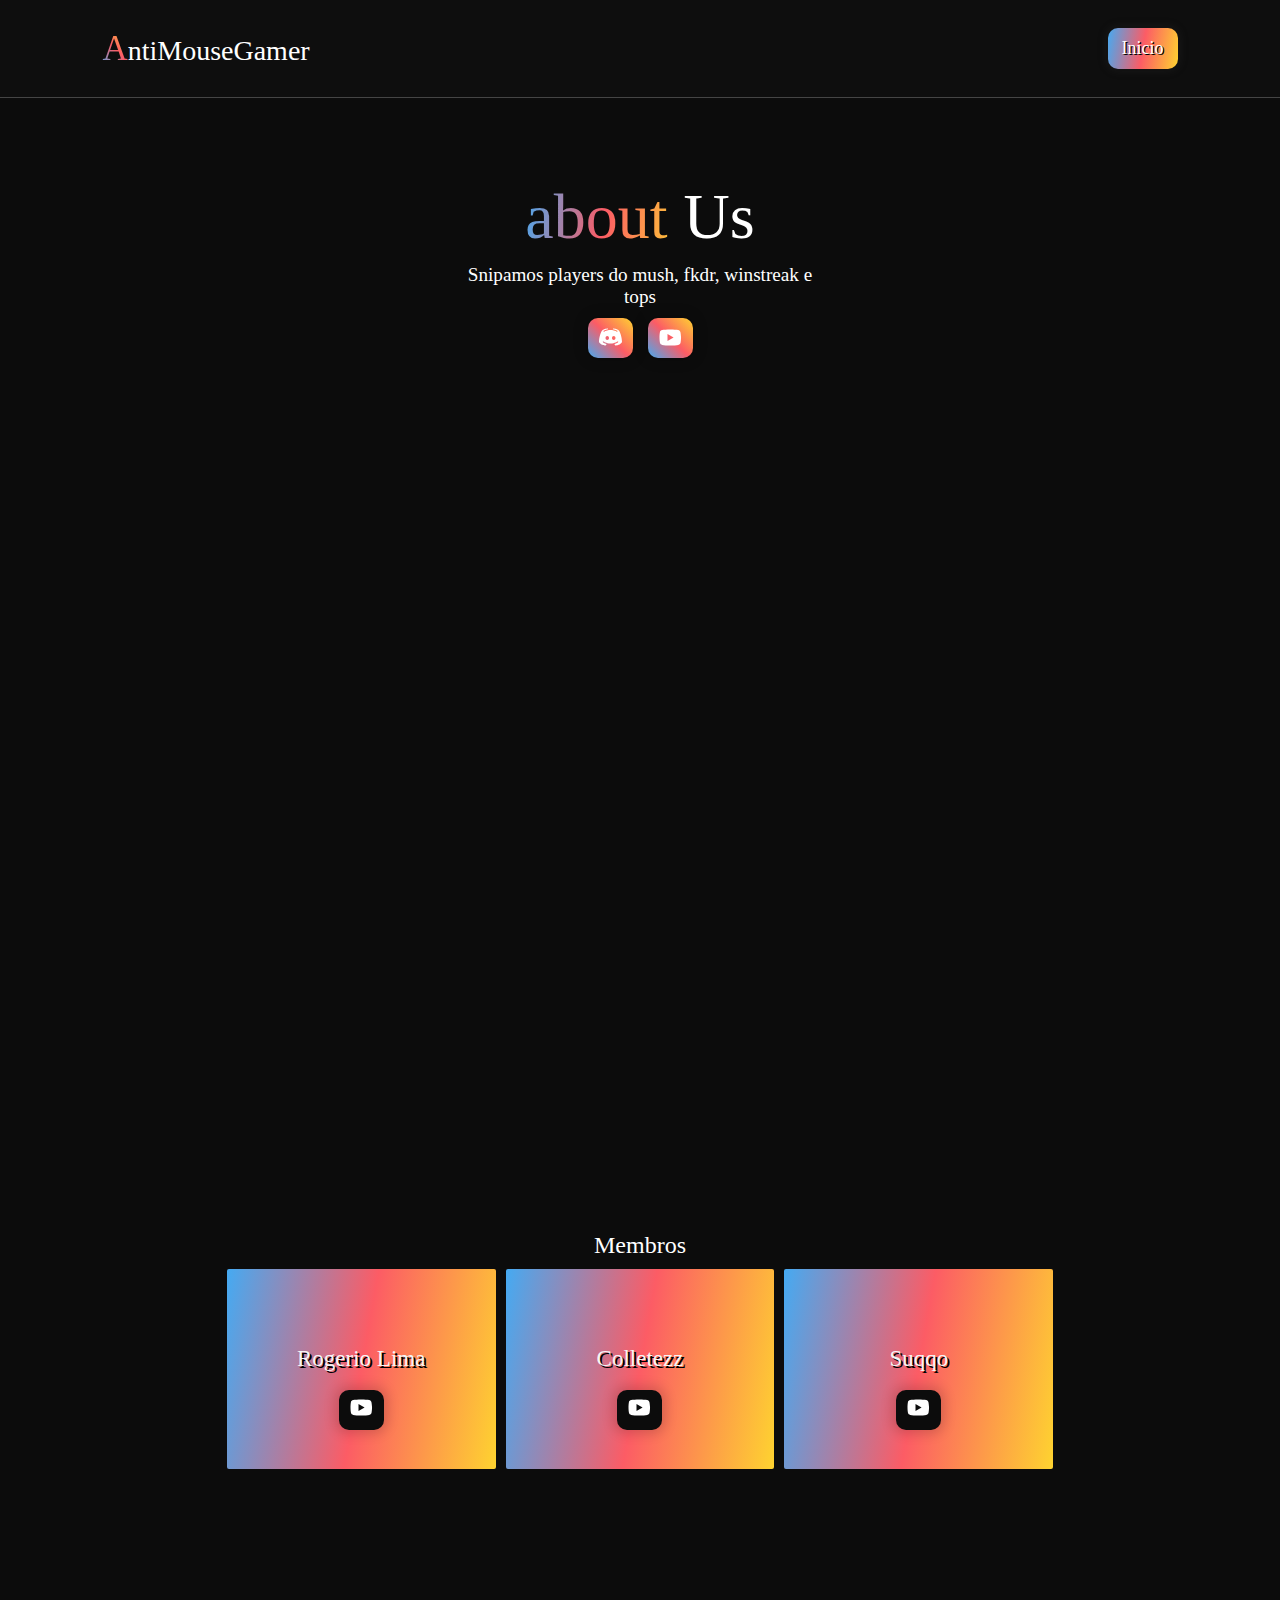
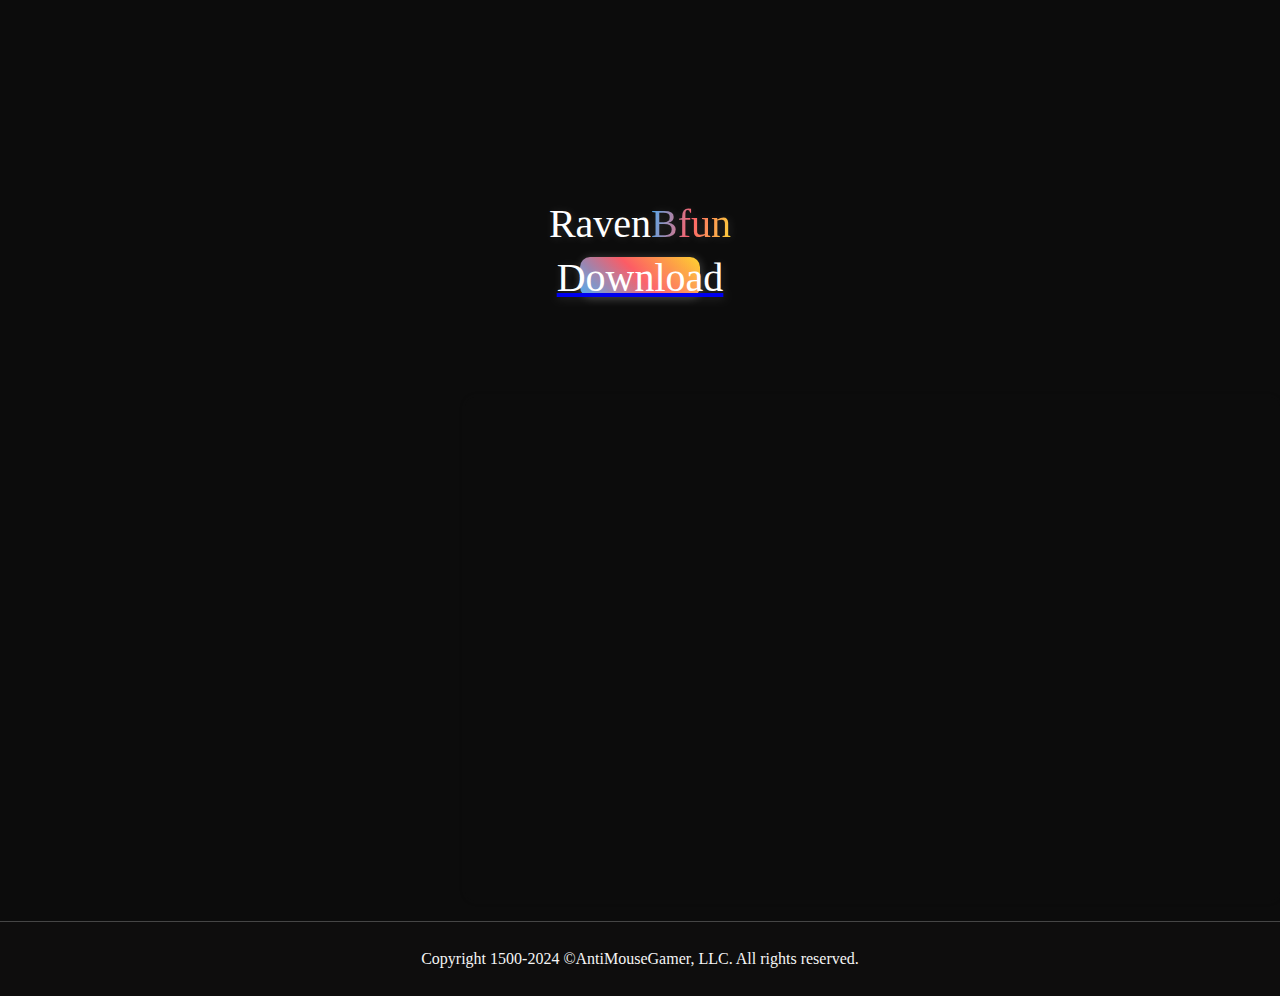
==== commit d23edbd1: "removi um mebro inativo" ====
--- a/index.html
+++ b/index.html
@@ -101,17 +101,6 @@
                     </div>
                     
                 </div>
-                <div id="coisa">
-                    <h3 class="coisa-titulo">
-                        Fonfon
-                    </h3>
-
-                    <div class="coisa-descri">
-                        <i id="fa-yt2">
-                            <a href="https://www.youtube.com/@phoenixs3c"><svg fill="#FFFFFF" xmlns="http://www.w3.org/2000/svg"  viewBox="0 0 50 50" width="50px" height="50px"><path d="M 44.898438 14.5 C 44.5 12.300781 42.601563 10.699219 40.398438 10.199219 C 37.101563 9.5 31 9 24.398438 9 C 17.800781 9 11.601563 9.5 8.300781 10.199219 C 6.101563 10.699219 4.199219 12.199219 3.800781 14.5 C 3.398438 17 3 20.5 3 25 C 3 29.5 3.398438 33 3.898438 35.5 C 4.300781 37.699219 6.199219 39.300781 8.398438 39.800781 C 11.898438 40.5 17.898438 41 24.5 41 C 31.101563 41 37.101563 40.5 40.601563 39.800781 C 42.800781 39.300781 44.699219 37.800781 45.101563 35.5 C 45.5 33 46 29.398438 46.101563 25 C 45.898438 20.5 45.398438 17 44.898438 14.5 Z M 19 32 L 19 18 L 31.199219 25 Z"/></svg></a>  
-                            
-                          </i>
-                    </div>
             </div>
         </section>
 
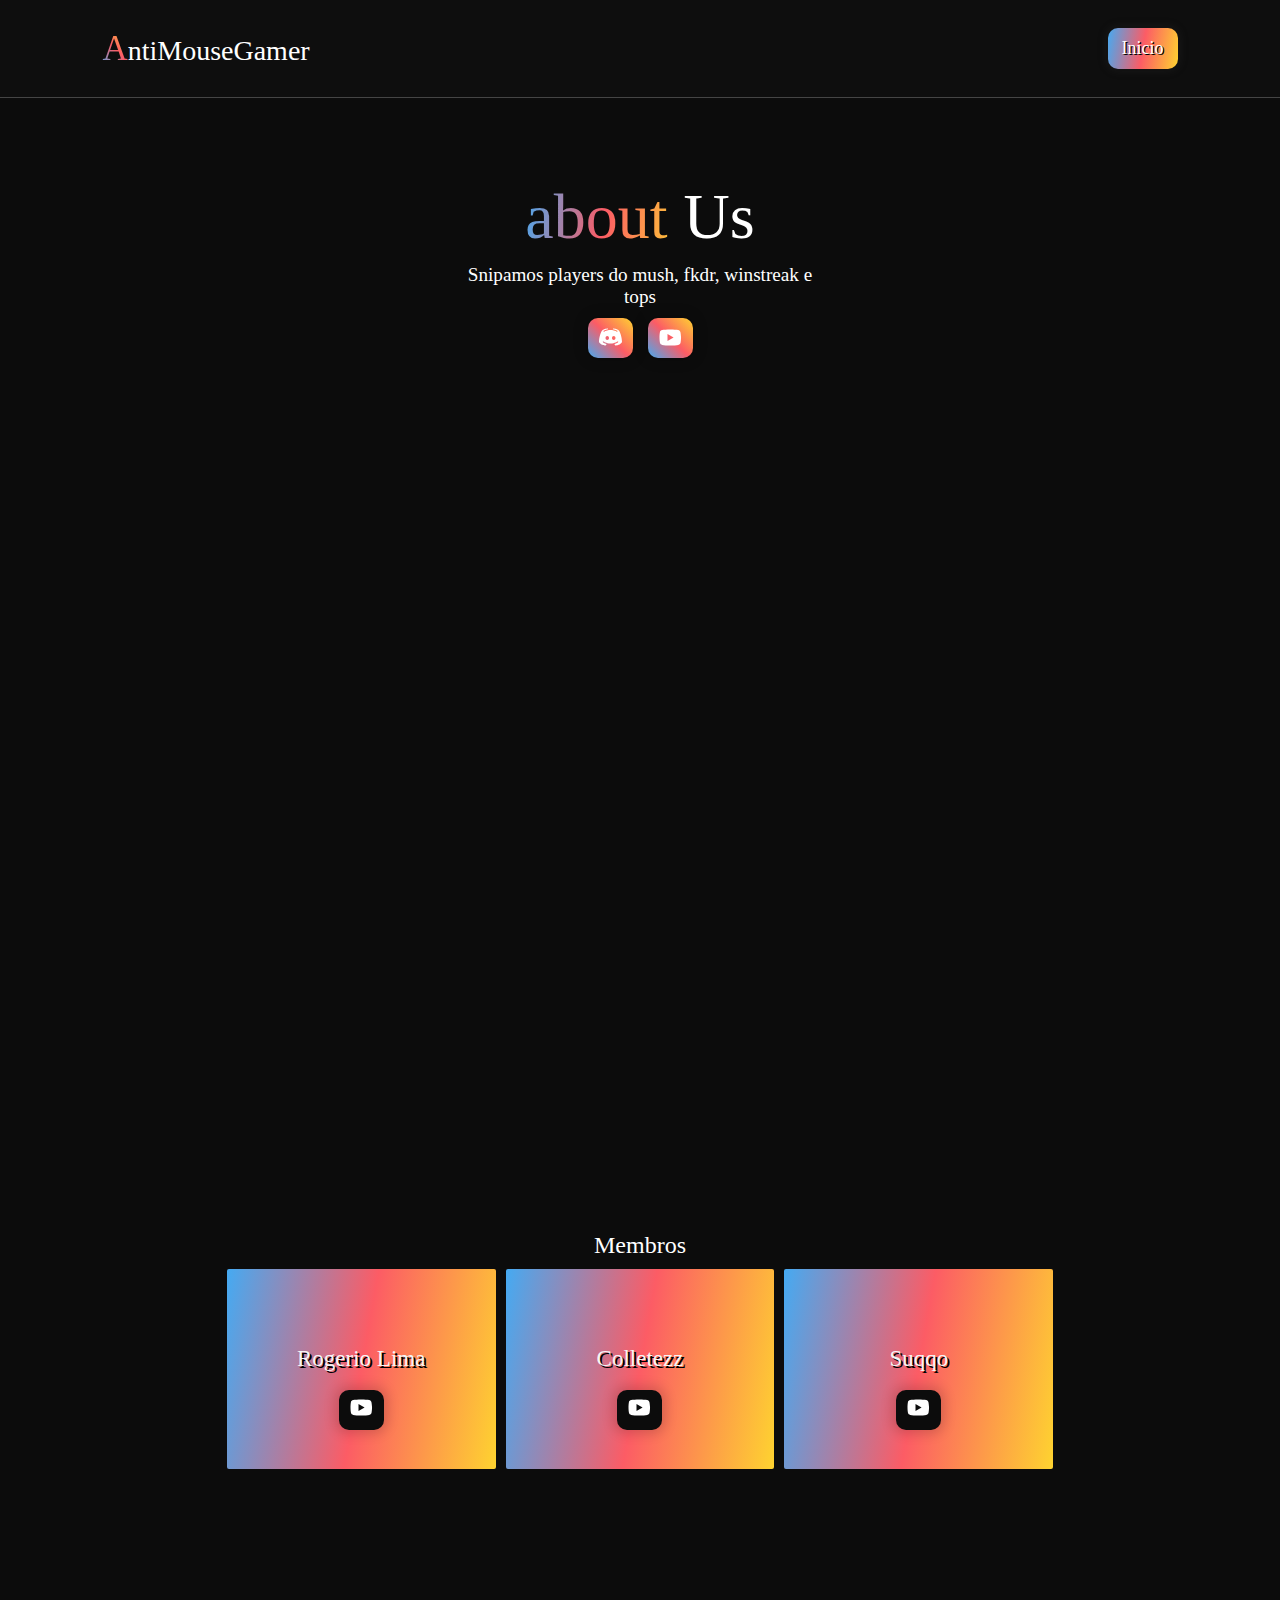
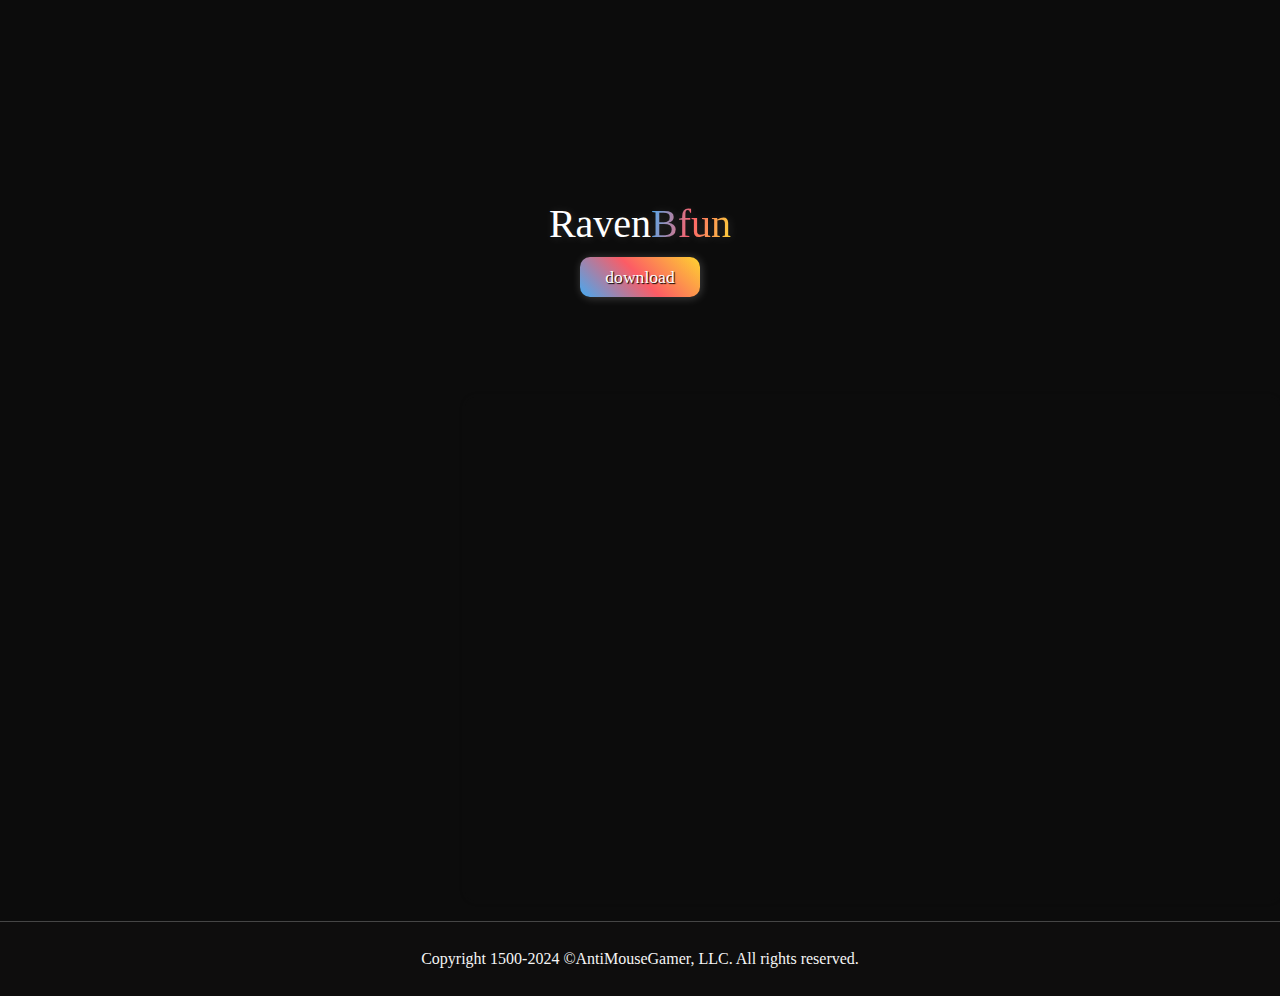
==== commit 42ef508e: "pls github" ====
--- a/index.html
+++ b/index.html
@@ -106,7 +106,7 @@
 
         <div class="raven-bfun">
             <h1>Raven<a>Bfun</a></h1>
-            <a href="https://antimousegamerwebsite.github.io/RavenBfunWebsite/" id="atacom"><button><h1 id="texta">Download</h1></button></a>
+            <a href="https://antimousegamerwebsite.github.io/RavenBfunWebsite/" id="btn-24">download</a>
         </div>
 
         <div id="widget">
--- a/style.css
+++ b/style.css
@@ -352,11 +352,9 @@
     border-radius: 10px;
     padding: 10px 14px;
     font-weight: 400;
-    text-decoration: none;
     box-shadow: 0px 0px 10px 2px rgba(70, 70, 70, 0.158);
     background: linear-gradient(45deg, #45aaf2, #fc5c65, #fed330);
     color: #fff;
-    text-shadow: 1px 1px 1px black;
     transition: 0.5;
     margin: auto;
     align-items: center;
@@ -376,12 +374,33 @@
 
 .raven-bfun{
     margin-bottom: 100px;
-    text-decoration: none;
-}
-.raven-bfun a button{
-    text-decoration: none;
-}
-
-#texta{
-    text-decoration: none; 
-}
+}
+
+#btn-24 {
+    border: none;
+    cursor: pointer;
+    align-items: center;
+    border-radius: 10px;
+    padding: 10px 14px;
+    font-weight: 400;
+    box-shadow: 0px 0px 10px 2px rgba(70, 70, 70, 0.158);
+    background: linear-gradient(45deg, #45aaf2, #fc5c65, #fed330);
+    color: #fff;
+    transition: 0.5;
+    margin: auto;
+    align-items: center;
+    justify-content: center;
+    display: flex;
+    height: 40px;
+    width: 120px;
+    font-size: 1.1rem;
+    margin-top: 10px;
+    box-shadow: 1px 1px 10px rgba(255, 255, 255, 0.219);
+    text-decoration: none;
+    text-shadow: 1px 1px 1px black;
+}
+
+#btn-24:hover{
+    color: rgb(240, 240, 240);
+    background: linear-gradient(100deg, #3a8dc9, #da454c, #dfb622);
+}
